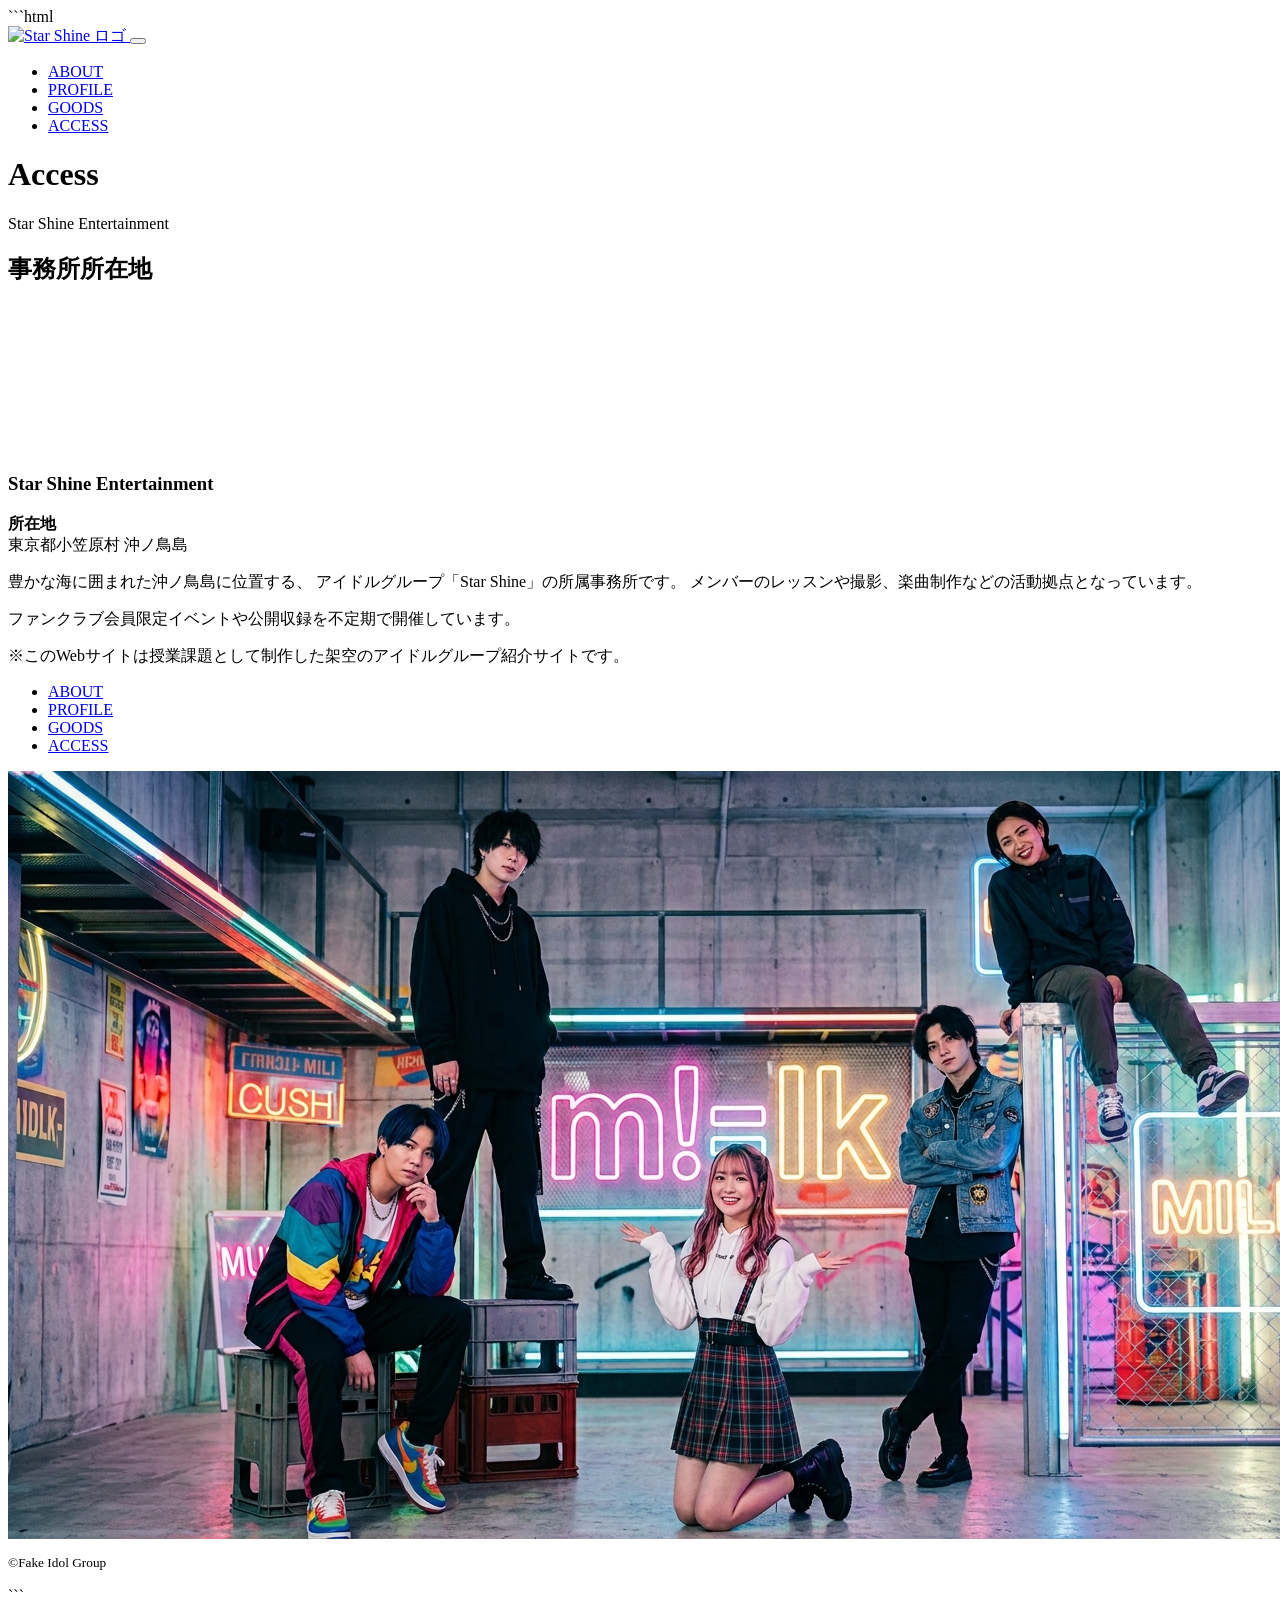
==== access.html @ de5e4c5d "様々な変更を追加 イエス" ====
```html
<!DOCTYPE html>
<html lang="ja">
<head>
    <meta charset="UTF-8">
    <title>アクセス | Star Shine</title>
    <meta name="description" content="Star Shine Entertainmentへのアクセス">
    <meta name="viewport" content="width=device-width">

    <script src="https://ajax.googleapis.com/ajax/libs/jquery/1.11.0/jquery.min.js"></script>
    <script src="js/script.js"></script>

    <link href="css/common.css" rel="stylesheet">
    <link href="css/access.css" rel="stylesheet">

    <link rel="preconnect" href="https://fonts.googleapis.com">
    <link rel="preconnect" href="https://fonts.gstatic.com" crossorigin>
    <link href="https://fonts.googleapis.com/css2?family=Cherry+Bomb+One&display=swap" rel="stylesheet">
</head>

<body>

<header class="header">
    <div class="header-inner">

        <a class="header-logo" href="index.html">
            <img src="images/common/logo.png" alt="Star Shine ロゴ">
        </a>

        <button class="toggle-menu-button"></button>

        <div class="header-site-menu">
            <nav class="site-menu">
                <ul>
                    <li><a href="about.html">ABOUT</a></li>
                    <li><a href="profile.html">PROFILE</a></li>
                    <li><a href="goods.html">GOODS</a></li>
                    <li><a href="access.html">ACCESS</a></li>
                </ul>
            </nav>
        </div>

    </div>
</header>

<main class="main">

    <div class="title">
        <h1>Access</h1>
        <p>Star Shine Entertainment</p>
    </div>

    <div class="map">

        <h2>事務所所在地</h2>

        <iframe
            src="https://www.google.com/maps/embed?pb=!1m18!1m12!1m3!1d934.7404042075658!2d136.08053606153513!3d20.425660682086278!2m3!1f0!2f0!3f0!3m2!1i1024!2i768!4f13.1!3m3!1m2!1s0x60a151007319d96f%3A0xf17b1a5d6bbc4b94!2z5p2x5bCP5bO2!5e0!3m2!1sja!2sjp!4v1783866853678!5m2!1sja!2sjp"
            style="border:0;"
            allowfullscreen=""
            loading="lazy"
            referrerpolicy="strict-origin-when-cross-origin">
        </iframe>

        <div class="access-text">

            <h3>Star Shine Entertainment</h3>

            <p>
                <strong>所在地</strong><br>
                東京都小笠原村 沖ノ鳥島
            </p>

            <p>
                豊かな海に囲まれた沖ノ鳥島に位置する、
                アイドルグループ「Star Shine」の所属事務所です。
                メンバーのレッスンや撮影、楽曲制作などの活動拠点となっています。
            </p>

            <p>
                ファンクラブ会員限定イベントや公開収録を不定期で開催しています。
            </p>

            <p>
                ※このWebサイトは授業課題として制作した架空のアイドルグループ紹介サイトです。
            </p>

        </div>

    </div>

</main>

<footer class="footer">

    <nav class="site-menu">
        <ul>
            <li><a href="about.html">ABOUT</a></li>
            <li><a href="profile.html">PROFILE</a></li>
            <li><a href="goods.html">GOODS</a></li>
            <li><a href="access.html">ACCESS</a></li>
        </ul>
    </nav>

    <a class="footer-logo" href="index.html">
        <img src="images/for_index.png" alt="Star Shine ロゴ">
    </a>

    <p class="copyright">
        <small>&copy;Fake Idol Group</small>
    </p>

</footer>

</body>
</html>
```
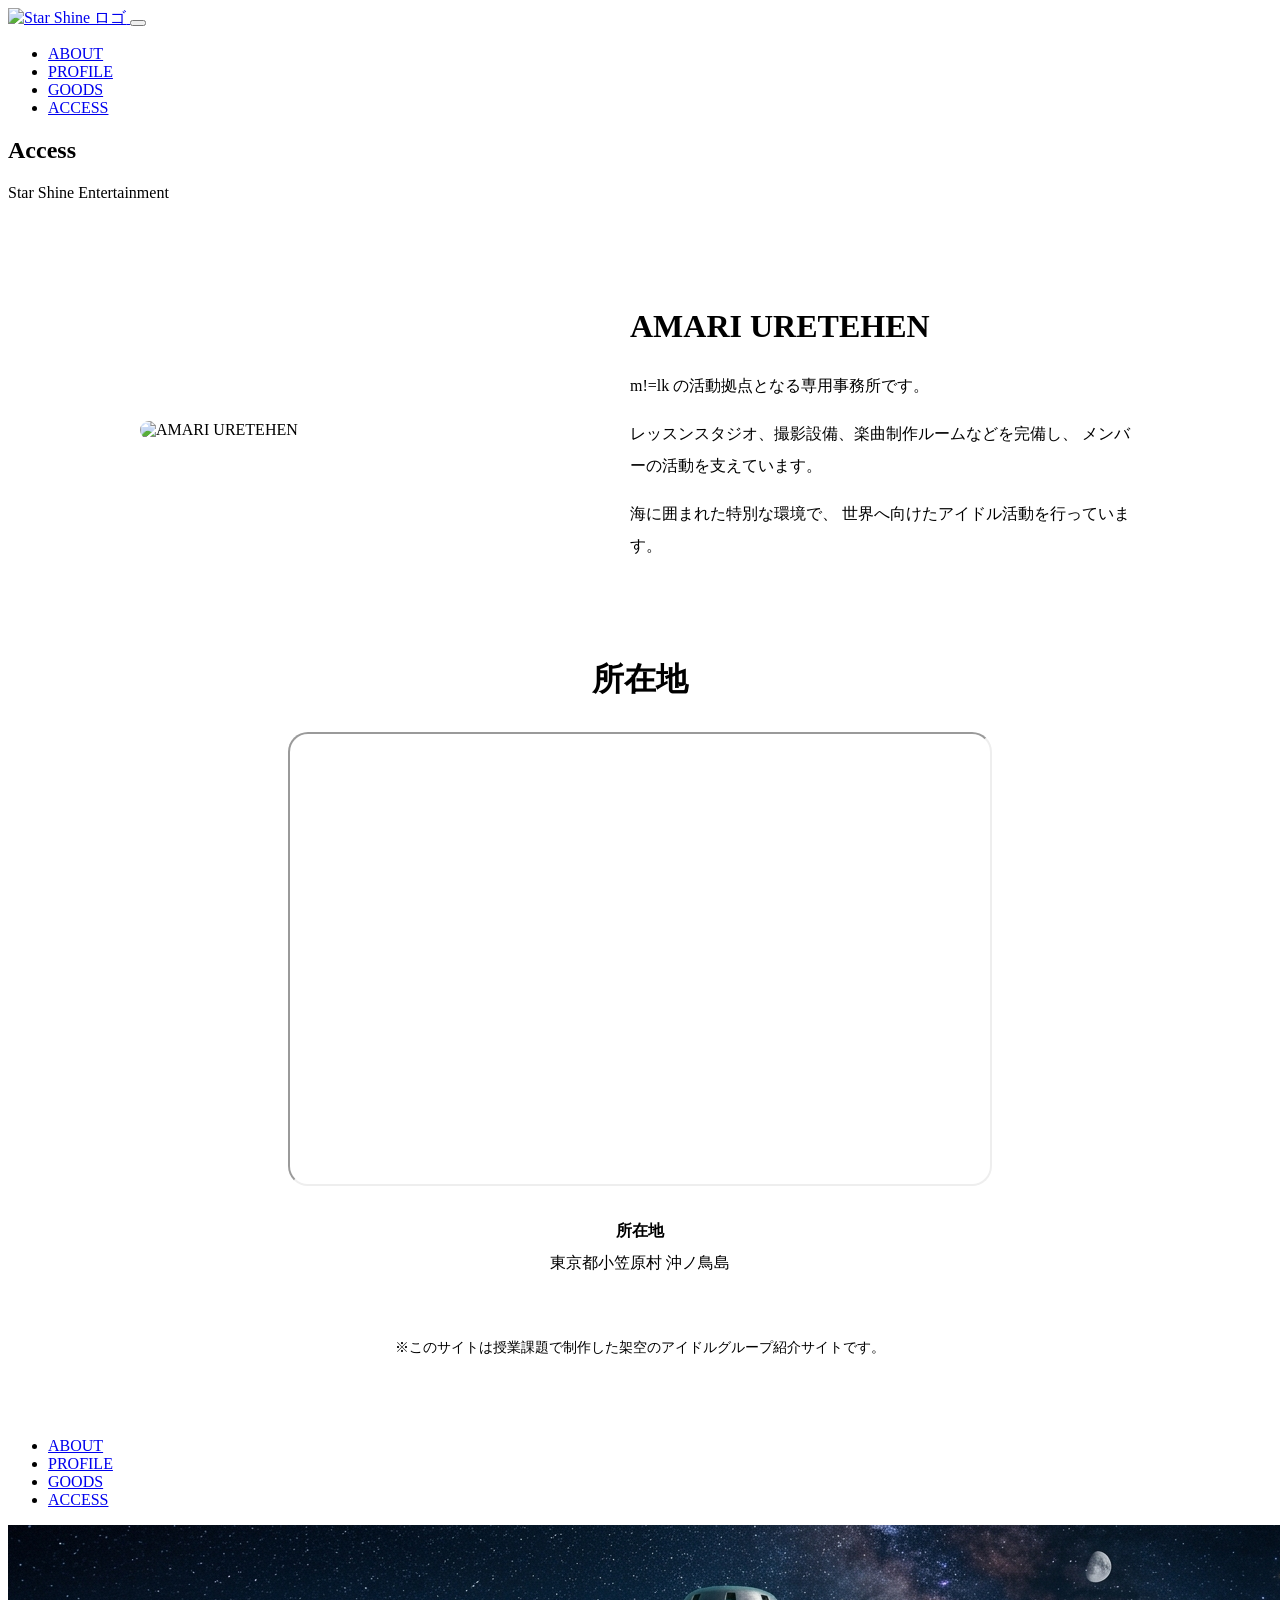
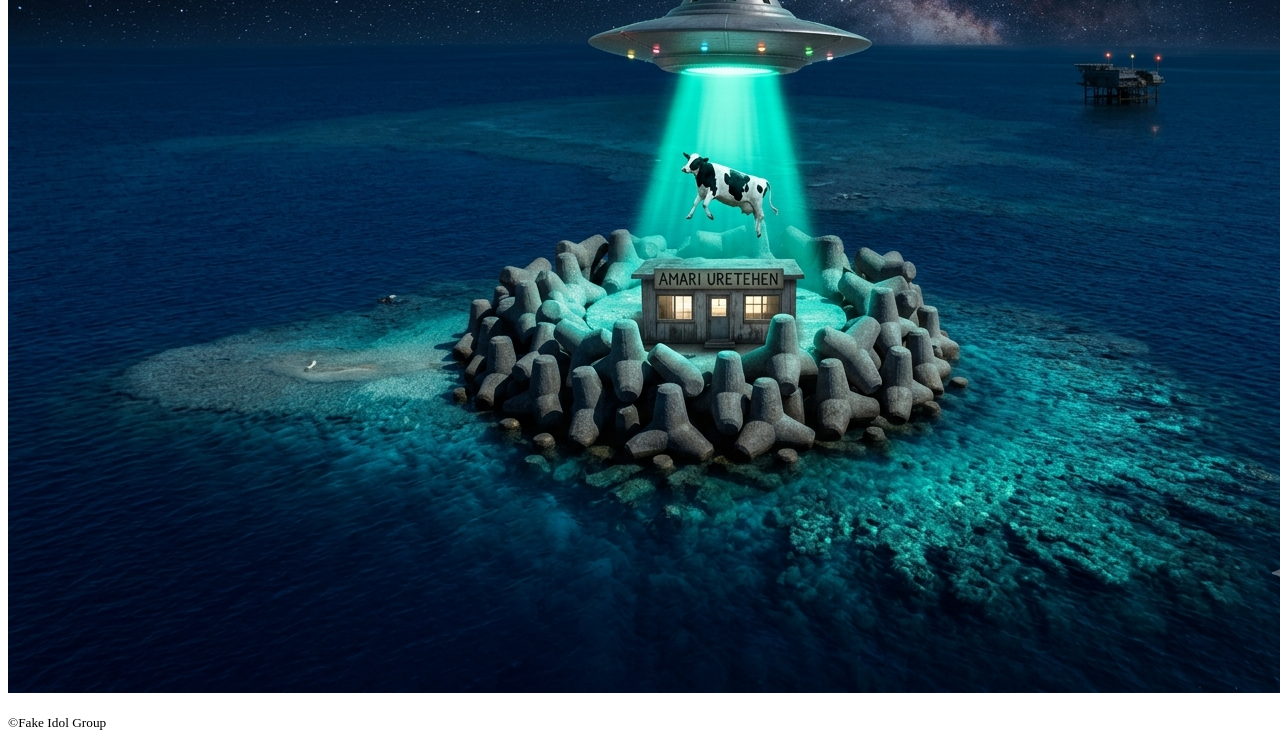
==== commit 26926090: "画像" ====
--- a/access.html
+++ b/access.html
@@ -1,9 +1,9 @@
-```html
 <!DOCTYPE html>
 <html lang="ja">
+
 <head>
     <meta charset="UTF-8">
-    <title>アクセス | Star Shine</title>
+    <title>ACCESS | Star Shine</title>
     <meta name="description" content="Star Shine Entertainmentへのアクセス">
     <meta name="viewport" content="width=device-width">
 
@@ -16,9 +16,12 @@
     <link rel="preconnect" href="https://fonts.googleapis.com">
     <link rel="preconnect" href="https://fonts.gstatic.com" crossorigin>
     <link href="https://fonts.googleapis.com/css2?family=Cherry+Bomb+One&display=swap" rel="stylesheet">
+
 </head>
 
+
 <body>
+
 
 <header class="header">
     <div class="header-inner">
@@ -43,75 +46,118 @@
     </div>
 </header>
 
-<main class="main">
 
-    <div class="title">
-        <h1>Access</h1>
-        <p>Star Shine Entertainment</p>
-    </div>
 
-    <div class="map">
+<main>
 
-        <h2>事務所所在地</h2>
 
-        <iframe
-            src="https://www.google.com/maps/embed?pb=!1m18!1m12!1m3!1d934.7404042075658!2d136.08053606153513!3d20.425660682086278!2m3!1f0!2f0!3f0!3m2!1i1024!2i768!4f13.1!3m3!1m2!1s0x60a151007319d96f%3A0xf17b1a5d6bbc4b94!2z5p2x5bCP5bO2!5e0!3m2!1sja!2sjp!4v1783866853678!5m2!1sja!2sjp"
-            style="border:0;"
-            allowfullscreen=""
-            loading="lazy"
-            referrerpolicy="strict-origin-when-cross-origin">
-        </iframe>
+<section class="title">
+    <h1>Access</h1>
+    <p>Star Shine Entertainment</p>
+</section>
 
-        <div class="access-text">
 
-            <h3>Star Shine Entertainment</h3>
 
-            <p>
-                <strong>所在地</strong><br>
-                東京都小笠原村 沖ノ鳥島
-            </p>
+<section class="access">
 
-            <p>
-                豊かな海に囲まれた沖ノ鳥島に位置する、
-                アイドルグループ「Star Shine」の所属事務所です。
-                メンバーのレッスンや撮影、楽曲制作などの活動拠点となっています。
-            </p>
 
-            <p>
-                ファンクラブ会員限定イベントや公開収録を不定期で開催しています。
-            </p>
+<div class="office">
 
-            <p>
-                ※このWebサイトは授業課題として制作した架空のアイドルグループ紹介サイトです。
-            </p>
 
-        </div>
+    <img src="images/事務所.jpg" alt="AMARI URETEHEN">
+
+
+    <div class="office-text">
+
+        <h2>AMARI URETEHEN</h2>
+
+        <p>
+            m!=lk の活動拠点となる専用事務所です。
+        </p>
+
+        <p>
+            レッスンスタジオ、撮影設備、楽曲制作ルームなどを完備し、
+            メンバーの活動を支えています。
+        </p>
+
+        <p>
+            海に囲まれた特別な環境で、
+            世界へ向けたアイドル活動を行っています。
+        </p>
 
     </div>
 
+
+</div>
+
+
+
+
+
+<div class="map">
+
+
+<h2>所在地</h2>
+
+
+<iframe 
+src="https://www.google.com/maps/embed?pb=!1m18!1m12!1m3!1d467.3698756912917!2d136.08082574055783!3d20.42576813296455!2m3!1f0!2f0!3f0!3m2!1i1024!2i768!4f13.1!3m3!1m2!1s0x60a151007319d96f%3A0xf17b1a5d6bbc4b94!2z5p2x5bCP5bO2!5e0!3m2!1sja!2sjp!4v1783916128969!5m2!1sja!2sjp"
+width="600"
+height="450"
+allowfullscreen=""
+loading="lazy"
+referrerpolicy="strict-origin-when-cross-origin">
+</iframe>
+
+
+<p>
+<strong>所在地</strong><br>
+東京都小笠原村 沖ノ鳥島
+</p>
+
+
+</div>
+
+
+
+<p class="notice">
+※このサイトは授業課題で制作した架空のアイドルグループ紹介サイトです。
+</p>
+
+
+
+</section>
+
+
 </main>
+
+
 
 <footer class="footer">
 
-    <nav class="site-menu">
-        <ul>
-            <li><a href="about.html">ABOUT</a></li>
-            <li><a href="profile.html">PROFILE</a></li>
-            <li><a href="goods.html">GOODS</a></li>
-            <li><a href="access.html">ACCESS</a></li>
-        </ul>
-    </nav>
 
-    <a class="footer-logo" href="index.html">
-        <img src="images/for_index.png" alt="Star Shine ロゴ">
-    </a>
+<nav class="site-menu">
+<ul>
+<li><a href="about.html">ABOUT</a></li>
+<li><a href="profile.html">PROFILE</a></li>
+<li><a href="goods.html">GOODS</a></li>
+<li><a href="access.html">ACCESS</a></li>
+</ul>
+</nav>
 
-    <p class="copyright">
-        <small>&copy;Fake Idol Group</small>
-    </p>
+
+<a class="footer-logo" href="index.html">
+<img src="images/事務所.png" alt=" ロゴ">
+</a>
+
+
+<p class="copyright">
+<small>&copy;Fake Idol Group</small>
+</p>
+
 
 </footer>
 
+
 </body>
-</html>
-```
+</html>
--- a/css/access.css
+++ b/css/access.css
@@ -0,0 +1,86 @@
+.access {
+    max-width: 1000px;
+    margin: 80px auto;
+    padding: 0 20px;
+}
+
+.office {
+    display: flex;
+    gap: 40px;
+    align-items: center;
+    margin-bottom: 80px;
+}
+
+
+.office img {
+    width: 45%;
+    border-radius: 20px;
+}
+
+
+.office-text {
+    flex: 1;
+}
+
+
+.office-text h2 {
+    font-size: 32px;
+    margin-bottom: 25px;
+}
+
+
+.office-text p {
+    line-height: 2;
+}
+
+.map {
+    text-align: center;
+}
+
+
+.map h2 {
+    font-size: 32px;
+    margin-bottom: 30px;
+}
+
+
+.map iframe {
+    width: 100%;
+    max-width: 700px;
+    height: 450px;
+    border-radius: 20px;
+}
+
+
+.map p {
+    margin-top: 25px;
+    line-height: 2;
+}
+
+
+
+
+.notice {
+    text-align: center;
+    margin-top: 60px;
+    font-size: 14px;
+}
+
+
+@media(max-width:700px){
+
+    .office {
+        flex-direction: column;
+    }
+
+
+    .office img {
+        width:100%;
+    }
+
+
+    .map iframe {
+        height:350px;
+    }
+
+}
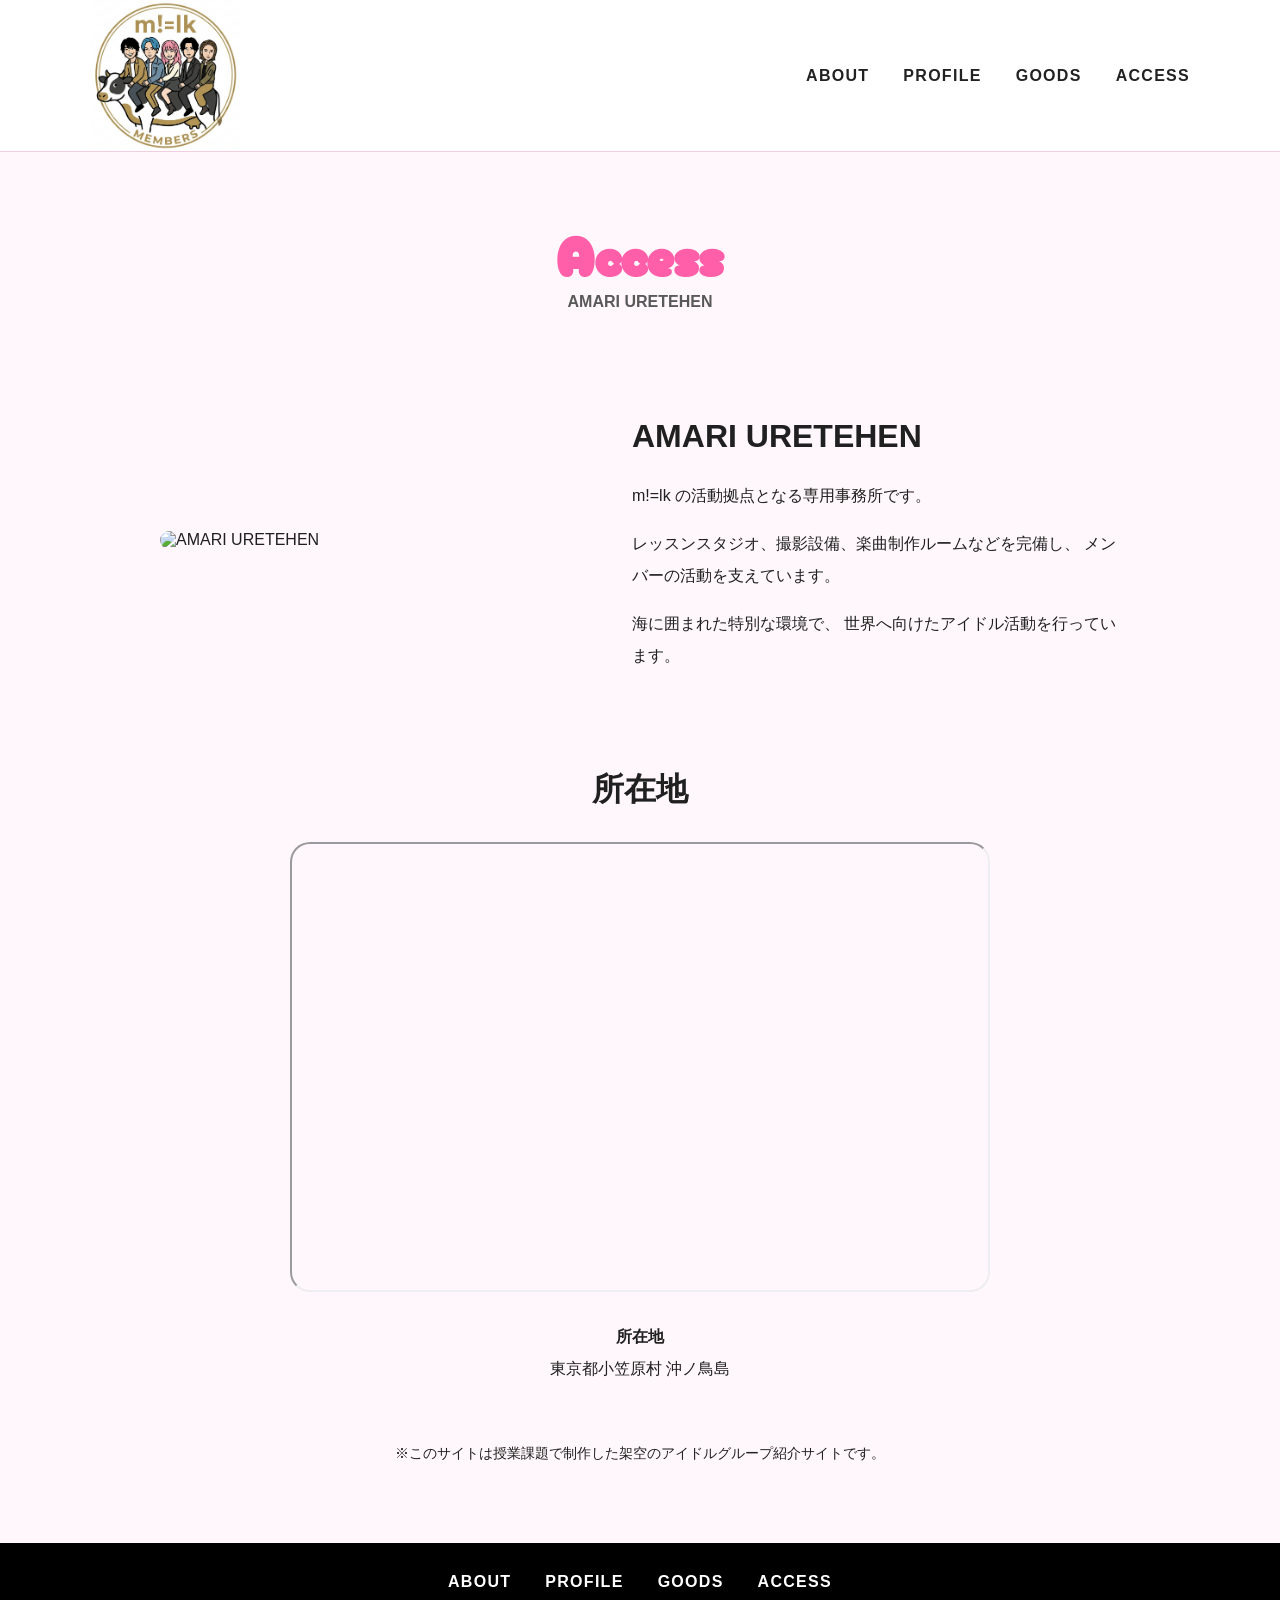
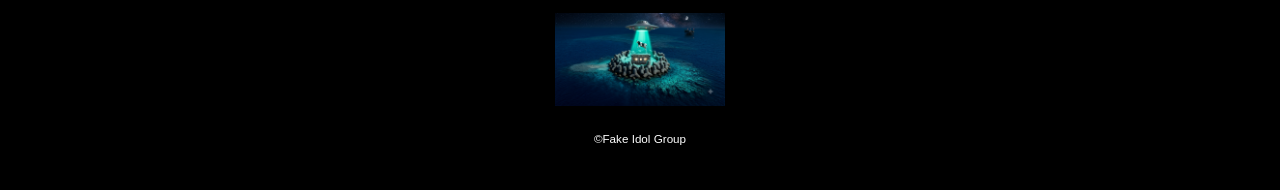
==== commit e5d7a08b: "編集" ====
--- a/access.html
+++ b/access.html
@@ -3,7 +3,7 @@
 
 <head>
     <meta charset="UTF-8">
-    <title>ACCESS | Star Shine</title>
+    <title>ACCESS | AMARI URETEHEN</title>
     <meta name="description" content="Star Shine Entertainmentへのアクセス">
     <meta name="viewport" content="width=device-width">
 
@@ -27,7 +27,7 @@
     <div class="header-inner">
 
         <a class="header-logo" href="index.html">
-            <img src="images/common/logo.png" alt="Star Shine ロゴ">
+            <img src="images/logo.png" alt="m!=lk ロゴ">
         </a>
 
         <button class="toggle-menu-button"></button>
@@ -53,7 +53,7 @@
 
 <section class="title">
     <h1>Access</h1>
-    <p>Star Shine Entertainment</p>
+    <p>AMARI URETEHEN</p>
 </section>
 
 
@@ -147,7 +147,7 @@
 
 
 <a class="footer-logo" href="index.html">
-<img src="images/事務所.png" alt=" ロゴ">
+<img src="images/事務所.png" alt="AMARI URETEHEN">
 </a>
 
 
--- a/css/common.css
+++ b/css/common.css
@@ -0,0 +1,206 @@
+* {
+    box-sizing: border-box;
+}
+
+body {
+    margin: 0;
+    color: #202020;
+    background: #fff7fb;
+    font-family: "Helvetica Neue", Arial, "Hiragino Kaku Gothic ProN", "Yu Gothic", Meiryo, sans-serif;
+}
+
+img {
+    max-width: 100%;
+    height: auto;
+}
+
+a {
+    color: inherit;
+}
+
+.header {
+    position: sticky;
+    top: 0;
+    z-index: 20;
+    background: rgba(255, 255, 255, 0.95);
+    border-bottom: 1px solid #f2cfe0;
+    backdrop-filter: blur(10px);
+}
+
+.header-inner {
+    width: 1100px;
+    max-width: 92%;
+    min-height: 78px;
+    margin: 0 auto;
+    display: flex;
+    align-items: center;
+    justify-content: space-between;
+}
+
+.header-logo img {
+    width: 150px;
+    display: block;
+}
+
+.site-menu ul {
+    margin: 0;
+    padding: 0;
+    list-style: none;
+    display: flex;
+    gap: 34px;
+    align-items: center;
+}
+
+.site-menu a {
+    color: #222;
+    text-decoration: none;
+    font-weight: 800;
+    letter-spacing: 0.08em;
+    transition: color 0.2s ease;
+}
+
+.site-menu a:hover {
+    color: #ff5ea8;
+}
+
+.toggle-menu-button {
+    display: none;
+    width: 44px;
+    height: 44px;
+    padding: 0;
+    border: 0;
+    background: transparent;
+    position: relative;
+}
+
+.toggle-menu-button::before,
+.toggle-menu-button::after {
+    content: "";
+    position: absolute;
+    left: 9px;
+    width: 26px;
+    height: 3px;
+    border-radius: 3px;
+    background: #222;
+    transition: transform 0.2s ease, top 0.2s ease;
+}
+
+.toggle-menu-button::before {
+    top: 15px;
+}
+
+.toggle-menu-button::after {
+    top: 26px;
+}
+
+.toggle-menu-button.is-open::before {
+    top: 21px;
+    transform: rotate(45deg);
+}
+
+.toggle-menu-button.is-open::after {
+    top: 21px;
+    transform: rotate(-45deg);
+}
+
+.main {
+    min-height: 70vh;
+}
+
+.title {
+    width: 930px;
+    max-width: 90%;
+    margin: 75px auto 45px;
+    text-align: center;
+}
+
+.title h1 {
+    margin: 0;
+    color: #ff5ea8;
+    font-family: "Cherry Bomb One", "Helvetica Neue", sans-serif;
+    font-size: 54px;
+    line-height: 1;
+    letter-spacing: 0;
+}
+
+.title p {
+    margin: 12px 0 0;
+    color: #595959;
+    font-weight: 700;
+}
+
+.footer {
+    background-color: #000;
+    color: #fff;
+    text-align: center;
+    padding: 30px 0;
+    margin-top: 60px;
+}
+
+.footer .site-menu ul {
+    justify-content: center;
+}
+
+.footer .site-menu a,
+.footer .copyright a {
+    color: #fff;
+    text-decoration: none;
+}
+
+.footer .site-menu a:hover,
+.footer .copyright a:hover {
+    color: #ff5ea8;
+}
+
+.footer-logo img {
+    width: 170px;
+    margin-top: 22px;
+}
+
+.copyright {
+    margin-top: 20px;
+    font-size: 14px;
+}
+
+@media (max-width: 800px) {
+    .header-inner {
+        min-height: 68px;
+    }
+
+    .header-logo img {
+        width: 126px;
+    }
+
+    .toggle-menu-button {
+        display: block;
+    }
+
+    .header-site-menu {
+        position: absolute;
+        left: 0;
+        right: 0;
+        top: 68px;
+        display: none;
+        padding: 24px 0;
+        background: #fff;
+        border-bottom: 1px solid #f2cfe0;
+    }
+
+    .header-site-menu.is-show {
+        display: block;
+    }
+
+    .site-menu ul,
+    .footer .site-menu ul {
+        flex-direction: column;
+        gap: 18px;
+    }
+
+    .title {
+        margin-top: 46px;
+    }
+
+    .title h1 {
+        font-size: 42px;
+    }
+}
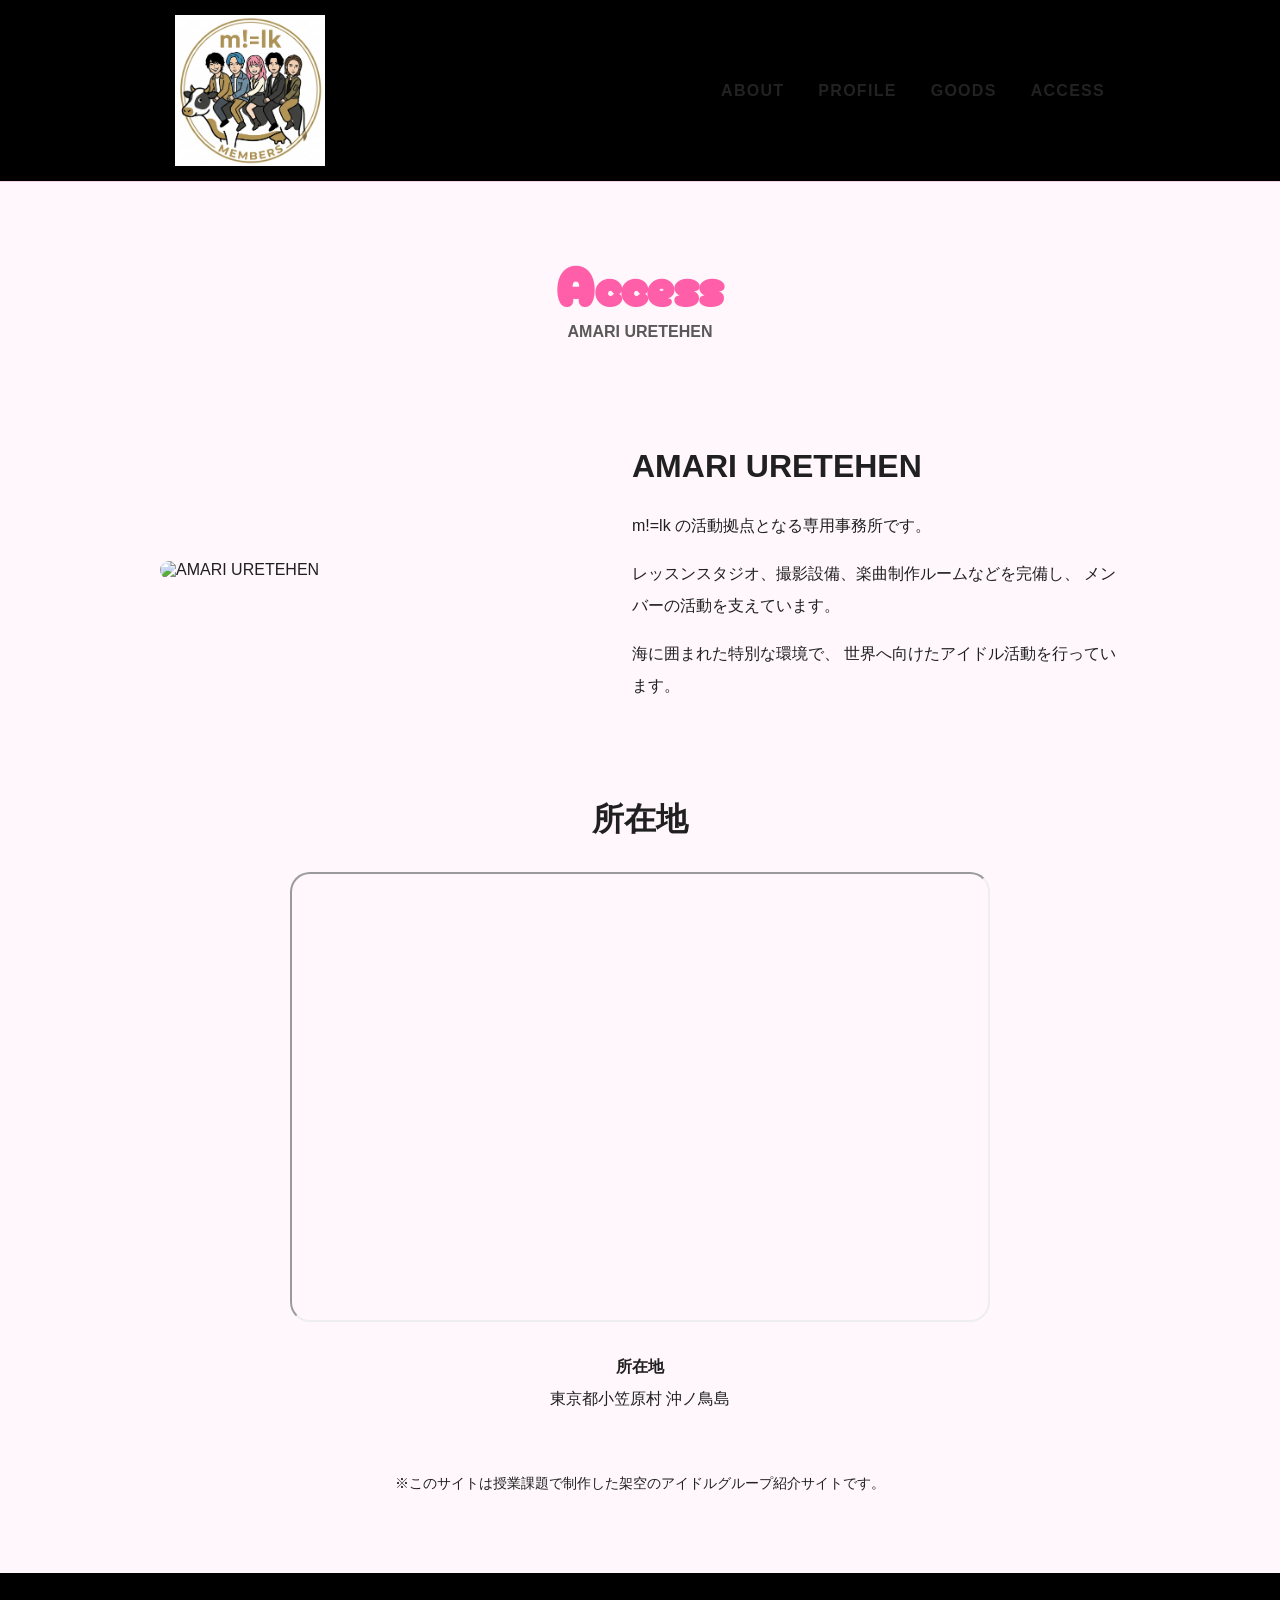
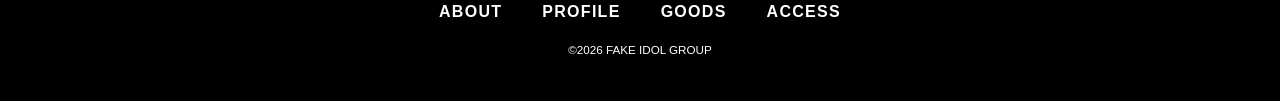
==== commit 4413ca87: "追加" ====
--- a/access.html
+++ b/access.html
@@ -24,6 +24,7 @@
 
 
 <header class="header">
+
     <div class="header-inner">
 
         <a class="header-logo" href="index.html">
@@ -33,17 +34,22 @@
         <button class="toggle-menu-button"></button>
 
         <div class="header-site-menu">
+
             <nav class="site-menu">
+
                 <ul>
                     <li><a href="about.html">ABOUT</a></li>
                     <li><a href="profile.html">PROFILE</a></li>
                     <li><a href="goods.html">GOODS</a></li>
                     <li><a href="access.html">ACCESS</a></li>
                 </ul>
+
             </nav>
+
         </div>
 
     </div>
+
 </header>
 
 
@@ -137,22 +143,25 @@
 
 
 <nav class="site-menu">
+
 <ul>
 <li><a href="about.html">ABOUT</a></li>
 <li><a href="profile.html">PROFILE</a></li>
 <li><a href="goods.html">GOODS</a></li>
 <li><a href="access.html">ACCESS</a></li>
 </ul>
+
 </nav>
 
 
-<a class="footer-logo" href="index.html">
-<img src="images/事務所.png" alt="AMARI URETEHEN">
+<p class="copyright">
+
+<small>
+<a href="fiction.html">
+&copy;2026 FAKE IDOL GROUP
 </a>
+</small>
 
-
-<p class="copyright">
-<small>&copy;Fake Idol Group</small>
 </p>
 
 
--- a/css/access.css
+++ b/css/access.css
@@ -83,4 +83,120 @@
         height:350px;
     }
 
+}
+
+/* ヘッダー */
+
+.header{
+    background-color:#000;
+}
+
+
+.header-inner{
+    width:930px;
+    max-width:90%;
+    margin:0 auto;
+
+    display:flex;
+    align-items:center;
+    justify-content:space-between;
+}
+
+
+.header-logo img{
+
+    width:150px;
+    display:block;
+    padding:15px 0;
+
+}
+
+
+
+/* フッター */
+
+.footer{
+
+    background-color:#000;
+
+    color:#fff;
+
+    text-align:center;
+
+    padding:30px 0;
+
+    margin-top:60px;
+
+}
+
+
+
+.footer .site-menu ul{
+
+    display:flex;
+
+    justify-content:center;
+
+    align-items:center;
+
+    gap:40px;
+
+    list-style:none;
+
+    margin:0;
+
+    padding:0;
+
+}
+
+
+
+.footer .site-menu a{
+
+    color:#fff;
+
+    text-decoration:none;
+
+    font-weight:bold;
+
+    transition:0.3s;
+
+}
+
+
+
+.footer .site-menu a:hover{
+
+    color:#ff5ea8;
+
+}
+
+
+
+.footer .copyright{
+
+    margin-top:20px;
+
+    color:#fff;
+
+    font-size:14px;
+
+}
+
+
+
+.footer .copyright a{
+
+    color:#fff;
+
+    text-decoration:none;
+
+}
+
+
+
+.footer .copyright a:hover{
+
+    color:#ff5ea8;
+
 }
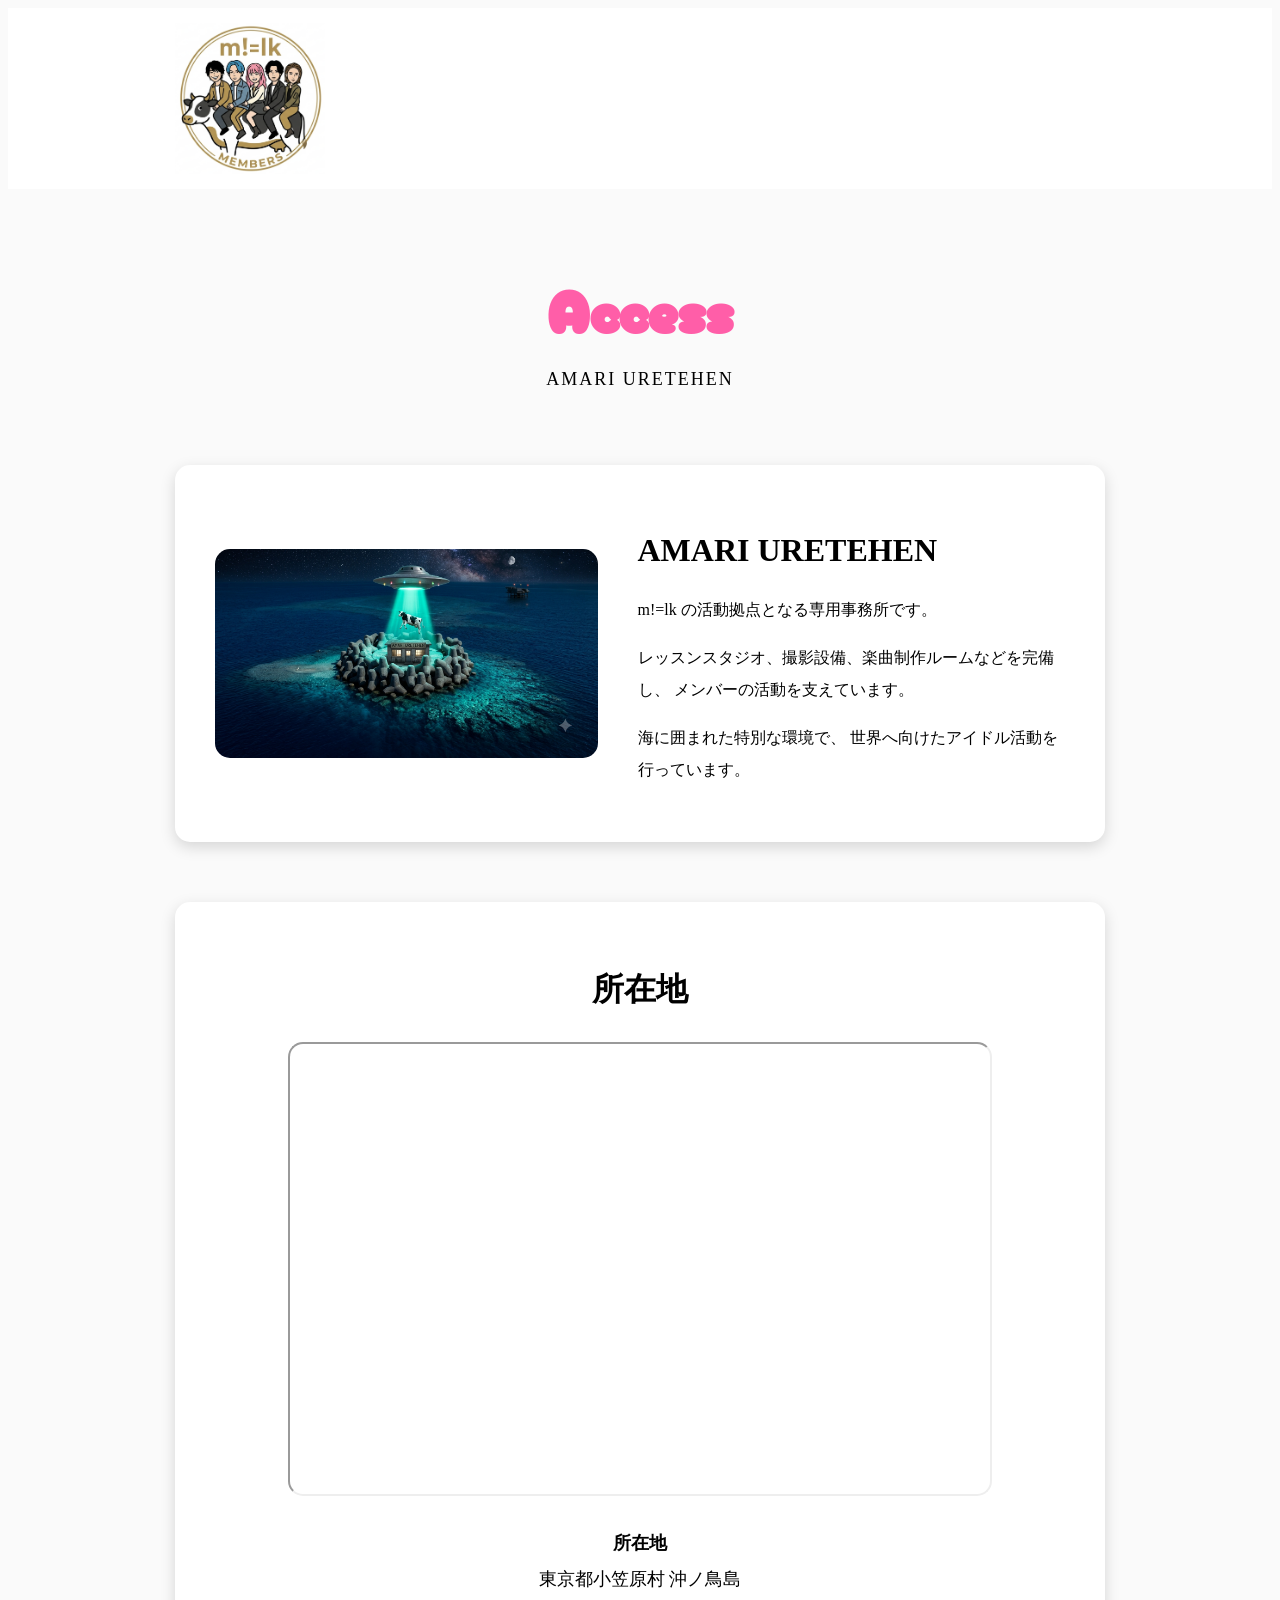
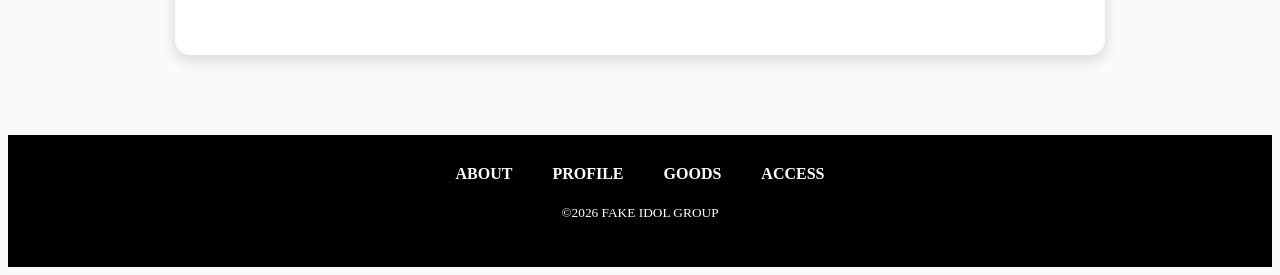
==== commit 30124a79: "たくさん編集" ====
--- a/access.html
+++ b/access.html
@@ -10,7 +10,6 @@
     <script src="https://ajax.googleapis.com/ajax/libs/jquery/1.11.0/jquery.min.js"></script>
     <script src="js/script.js"></script>
 
-    <link href="css/common.css" rel="stylesheet">
     <link href="css/access.css" rel="stylesheet">
 
     <link rel="preconnect" href="https://fonts.googleapis.com">
@@ -30,23 +29,6 @@
         <a class="header-logo" href="index.html">
             <img src="images/logo.png" alt="m!=lk ロゴ">
         </a>
-
-        <button class="toggle-menu-button"></button>
-
-        <div class="header-site-menu">
-
-            <nav class="site-menu">
-
-                <ul>
-                    <li><a href="about.html">ABOUT</a></li>
-                    <li><a href="profile.html">PROFILE</a></li>
-                    <li><a href="goods.html">GOODS</a></li>
-                    <li><a href="access.html">ACCESS</a></li>
-                </ul>
-
-            </nav>
-
-        </div>
 
     </div>
 
@@ -70,7 +52,7 @@
 <div class="office">
 
 
-    <img src="images/事務所.jpg" alt="AMARI URETEHEN">
+    <img src="images/office.png" alt="AMARI URETEHEN">
 
 
     <div class="office-text">
@@ -126,12 +108,6 @@
 
 
 
-<p class="notice">
-※このサイトは授業課題で制作した架空のアイドルグループ紹介サイトです。
-</p>
-
-
-
 </section>
 
 
--- a/css/access.css
+++ b/css/access.css
@@ -1,94 +1,32 @@
-.access {
-    max-width: 1000px;
-    margin: 80px auto;
-    padding: 0 20px;
-}
-
-.office {
-    display: flex;
-    gap: 40px;
-    align-items: center;
-    margin-bottom: 80px;
-}
-
-
-.office img {
-    width: 45%;
-    border-radius: 20px;
-}
-
-
-.office-text {
-    flex: 1;
-}
-
-
-.office-text h2 {
-    font-size: 32px;
-    margin-bottom: 25px;
-}
-
-
-.office-text p {
-    line-height: 2;
-}
-
-.map {
+/* タイトル */
+
+.title {
+    width: 930px;
+    max-width: 90%;
+    margin: 75px auto;
     text-align: center;
 }
 
 
-.map h2 {
-    font-size: 32px;
-    margin-bottom: 30px;
-}
-
-
-.map iframe {
-    width: 100%;
-    max-width: 700px;
-    height: 450px;
-    border-radius: 20px;
-}
-
-
-.map p {
-    margin-top: 25px;
-    line-height: 2;
-}
-
-
-
-
-.notice {
-    text-align: center;
-    margin-top: 60px;
-    font-size: 14px;
-}
-
-
-@media(max-width:700px){
-
-    .office {
-        flex-direction: column;
-    }
-
-
-    .office img {
-        width:100%;
-    }
-
-
-    .map iframe {
-        height:350px;
-    }
-
-}
+.title h1{
+    font-family:"Cherry Bomb One", cursive;
+    font-size:60px;
+    color:#ff5ea8;
+    margin-bottom:15px;
+}
+
+
+.title p{
+    font-size:18px;
+    letter-spacing:2px;
+}
+
+
 
 /* ヘッダー */
 
 .header{
-    background-color:#000;
+    background:#fff;
 }
 
 
@@ -99,7 +37,6 @@
 
     display:flex;
     align-items:center;
-    justify-content:space-between;
 }
 
 
@@ -113,11 +50,150 @@
 
 
 
+/* 本文 */
+
+.access{
+
+    width:930px;
+    max-width:90%;
+
+    margin:50px auto 80px;
+
+}
+
+
+
+/* 事務所カード */
+
+.office{
+
+    background:#fff;
+
+    border-radius:15px;
+
+    overflow:hidden;
+
+    box-shadow:0 5px 15px rgba(0,0,0,0.15);
+
+    display:flex;
+
+    align-items:center;
+
+    gap:40px;
+
+    padding:40px;
+
+    margin-bottom:60px;
+
+}
+
+
+
+.office img{
+
+    width:45%;
+
+    border-radius:15px;
+
+}
+
+
+
+.office-text{
+
+    flex:1;
+
+}
+
+
+
+.office-text h2{
+
+    font-size:32px;
+
+    margin-bottom:25px;
+
+}
+
+
+
+.office-text p{
+
+    line-height:2;
+
+}
+
+
+
+/* 地図カード */
+
+.map{
+
+    background:#fff;
+
+    border-radius:15px;
+
+    box-shadow:0 5px 15px rgba(0,0,0,0.15);
+
+    padding:40px;
+
+    text-align:center;
+
+}
+
+
+
+.map h2{
+
+    font-size:32px;
+
+    margin-bottom:30px;
+
+}
+
+
+
+.map iframe{
+
+    width:100%;
+
+    max-width:700px;
+
+    height:450px;
+
+    border-radius:15px;
+
+}
+
+
+
+.map p{
+
+    margin-top:25px;
+
+    line-height:2;
+
+    font-size:18px;
+
+}
+
+
+
+/* 背景 */
+
+body{
+
+    background:#fafafa;
+
+}
+
+
+
 /* フッター */
 
 .footer{
 
-    background-color:#000;
+    background:#000;
 
     color:#fff;
 
@@ -177,18 +253,14 @@
 
     margin-top:20px;
 
+}
+
+
+
+.footer .copyright a{
+
     color:#fff;
 
-    font-size:14px;
-
-}
-
-
-
-.footer .copyright a{
-
-    color:#fff;
-
     text-decoration:none;
 
 }
@@ -199,4 +271,46 @@
 
     color:#ff5ea8;
 
+}
+
+
+
+/* スマホ */
+
+@media(max-width:800px){
+
+
+.office{
+
+    display:block;
+
+}
+
+
+.office img{
+
+    width:100%;
+
+    margin-bottom:30px;
+
+}
+
+
+.map iframe{
+
+    height:350px;
+
+}
+
+}
+
+/* カーソルを合わせた時の動き */
+
+.office:hover,
+.map:hover{
+
+    transform:translateY(-8px);
+
+    transition:0.3s;
+
 }
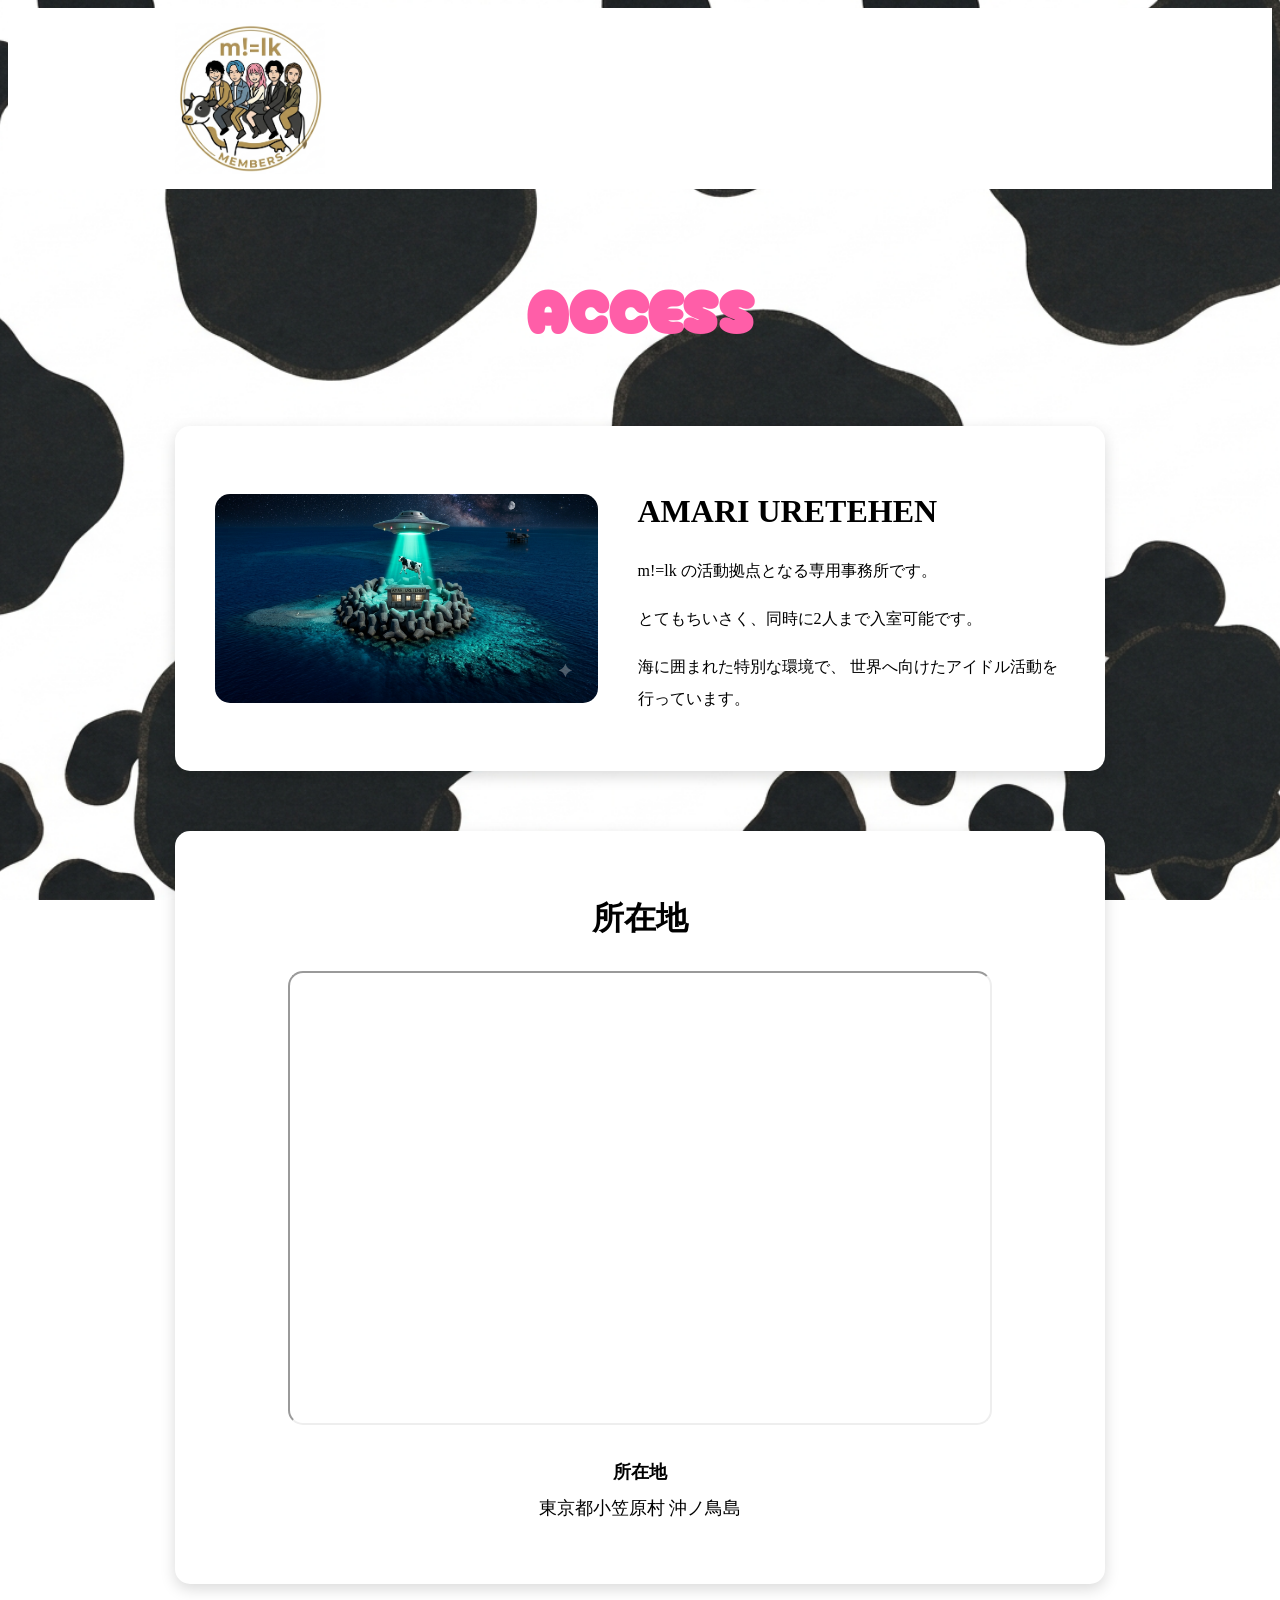
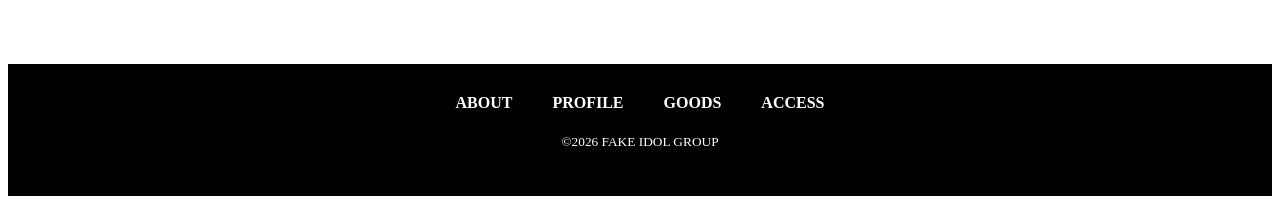
==== commit 40129c9e: "編集" ====
--- a/access.html
+++ b/access.html
@@ -26,7 +26,7 @@
 
     <div class="header-inner">
 
-        <a class="header-logo" href="index.html">
+        <a class="header-logo" href="cow.html">
             <img src="images/logo.png" alt="m!=lk ロゴ">
         </a>
 
@@ -40,8 +40,7 @@
 
 
 <section class="title">
-    <h1>Access</h1>
-    <p>AMARI URETEHEN</p>
+    <h1>ACCESS</h1>
 </section>
 
 
@@ -64,8 +63,7 @@
         </p>
 
         <p>
-            レッスンスタジオ、撮影設備、楽曲制作ルームなどを完備し、
-            メンバーの活動を支えています。
+            とてもちいさく、同時に2人まで入室可能です。
         </p>
 
         <p>
--- a/css/access.css
+++ b/css/access.css
@@ -1,4 +1,14 @@
-/* タイトル */
+body{
+
+    background-image:url("../images/back.png");
+
+    background-size:cover;
+
+    background-position:center;
+
+    background-attachment:fixed;
+
+}
 
 .title {
     width: 930px;
@@ -15,15 +25,40 @@
     margin-bottom:15px;
 }
 
+.title h1{
+
+    animation:titleMove 1s ease;
+
+}
+
+
+@keyframes titleMove{
+
+    from{
+
+        opacity:0;
+
+        transform:translateY(20px);
+
+    }
+
+
+    to{
+
+        opacity:1;
+
+        transform:translateY(0);
+
+    }
+
+}
+
 
 .title p{
     font-size:18px;
     letter-spacing:2px;
 }
 
-
-
-/* ヘッダー */
 
 .header{
     background:#fff;
@@ -48,10 +83,6 @@
 
 }
 
-
-
-/* 本文 */
-
 .access{
 
     width:930px;
@@ -62,9 +93,6 @@
 }
 
 
-
-/* 事務所カード */
-
 .office{
 
     background:#fff;
@@ -123,10 +151,6 @@
 
 }
 
-
-
-/* 地図カード */
-
 .map{
 
     background:#fff;
@@ -177,20 +201,6 @@
 
 }
 
-
-
-/* 背景 */
-
-body{
-
-    background:#fafafa;
-
-}
-
-
-
-/* フッター */
-
 .footer{
 
     background:#000;
@@ -273,10 +283,6 @@
 
 }
 
-
-
-/* スマホ */
-
 @media(max-width:800px){
 
 
@@ -303,8 +309,6 @@
 }
 
 }
-
-/* カーソルを合わせた時の動き */
 
 .office:hover,
 .map:hover{
